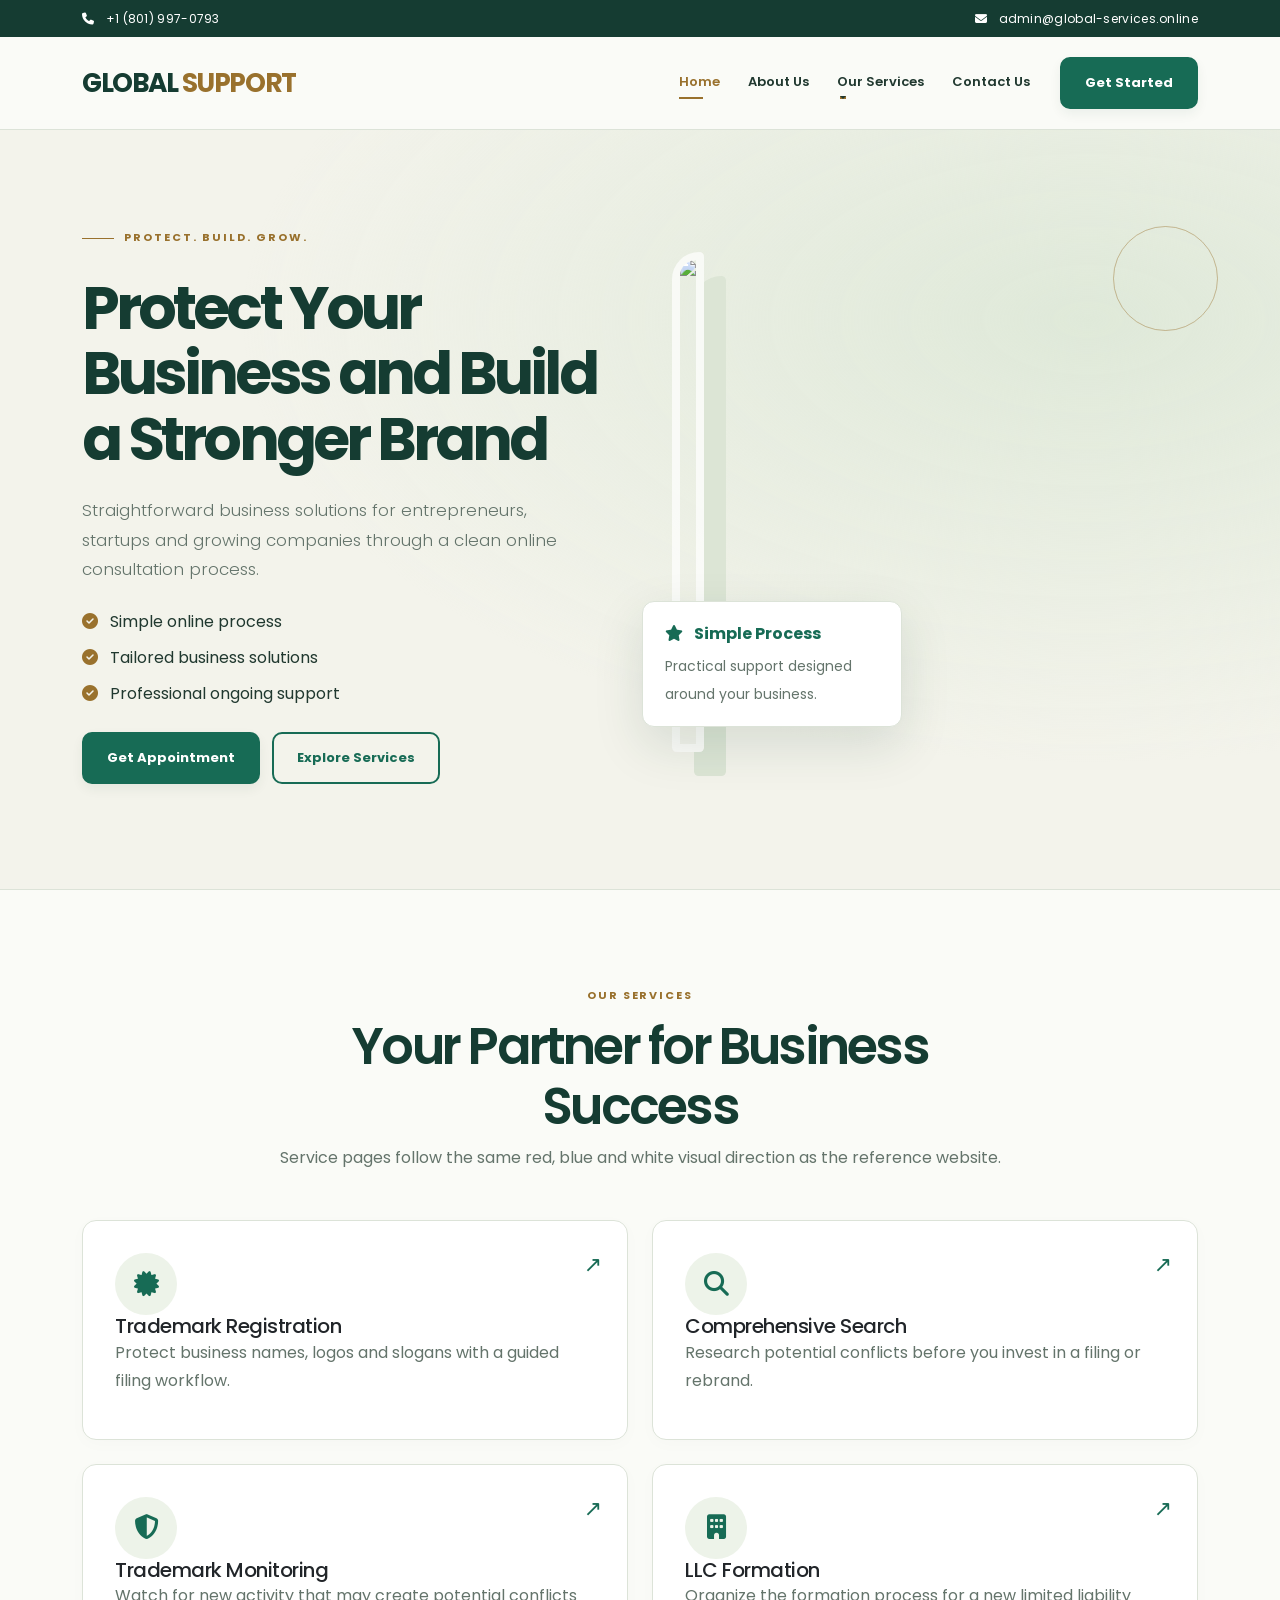
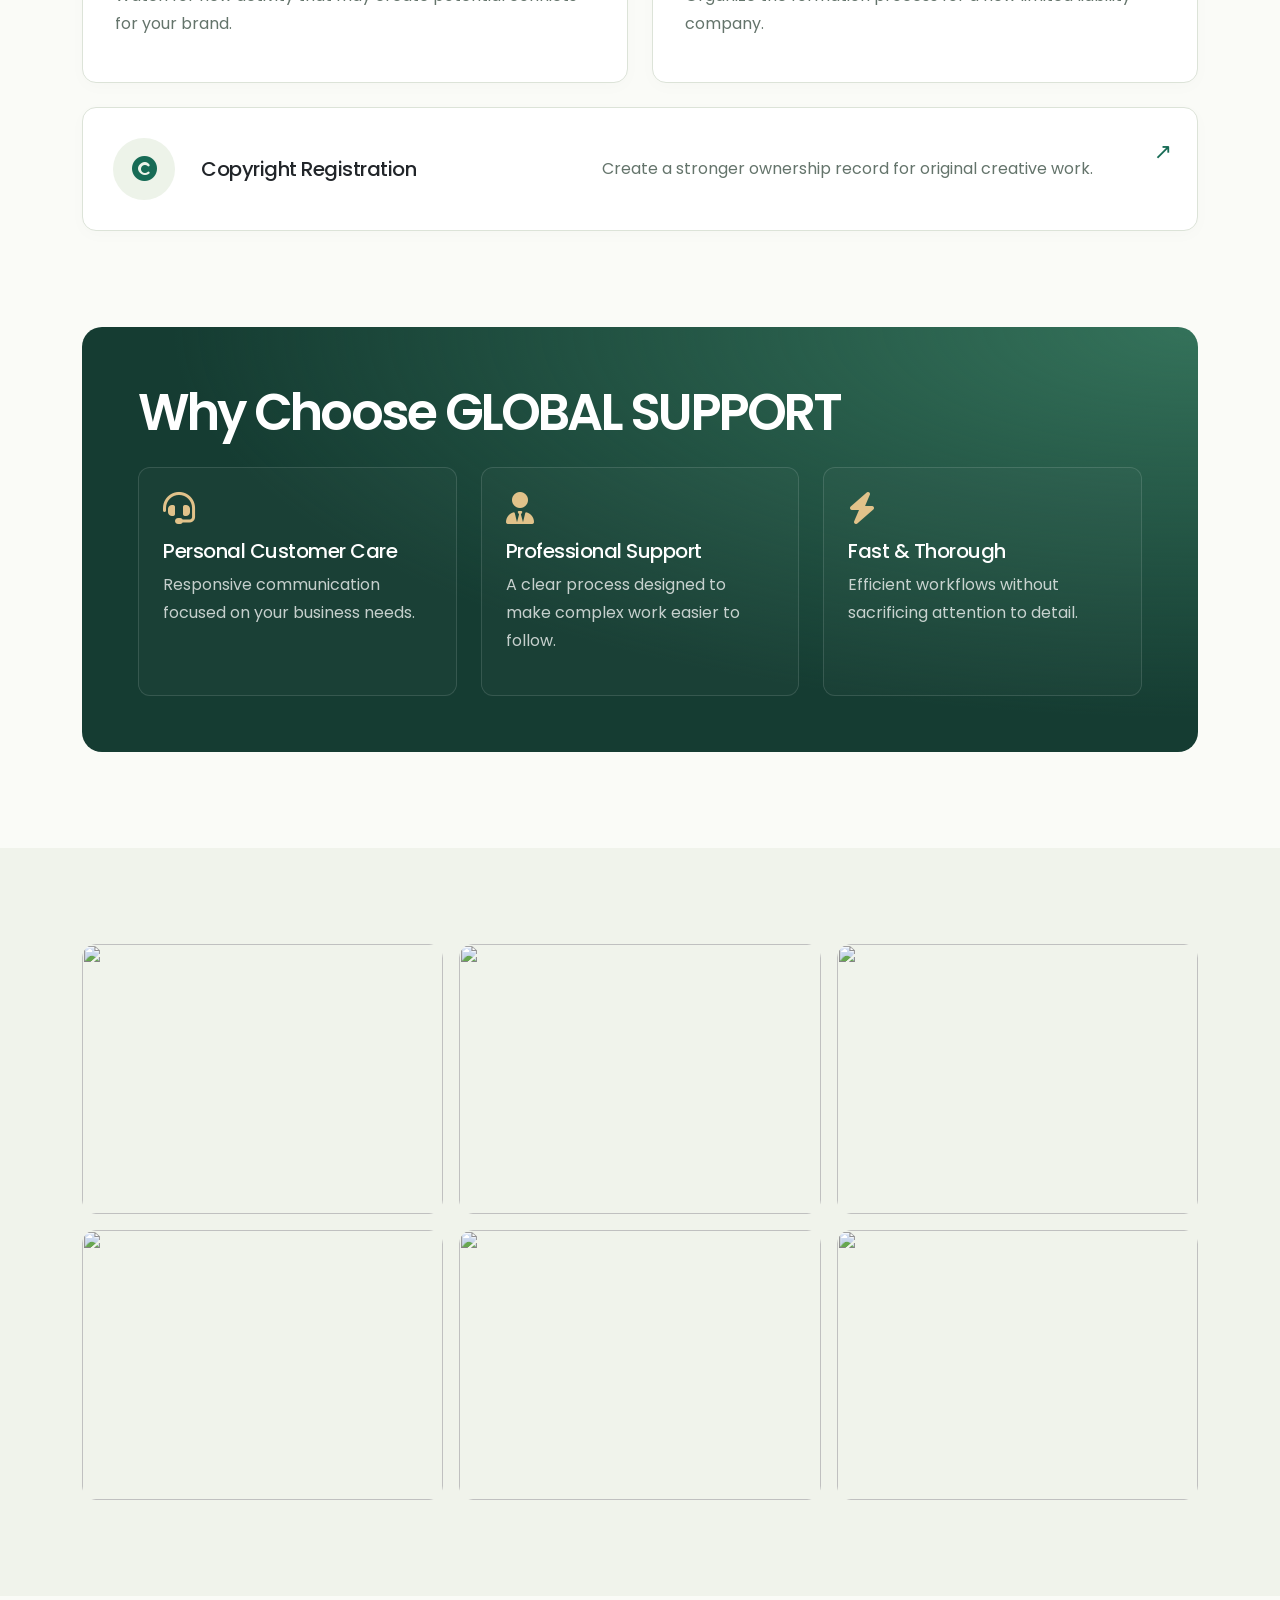
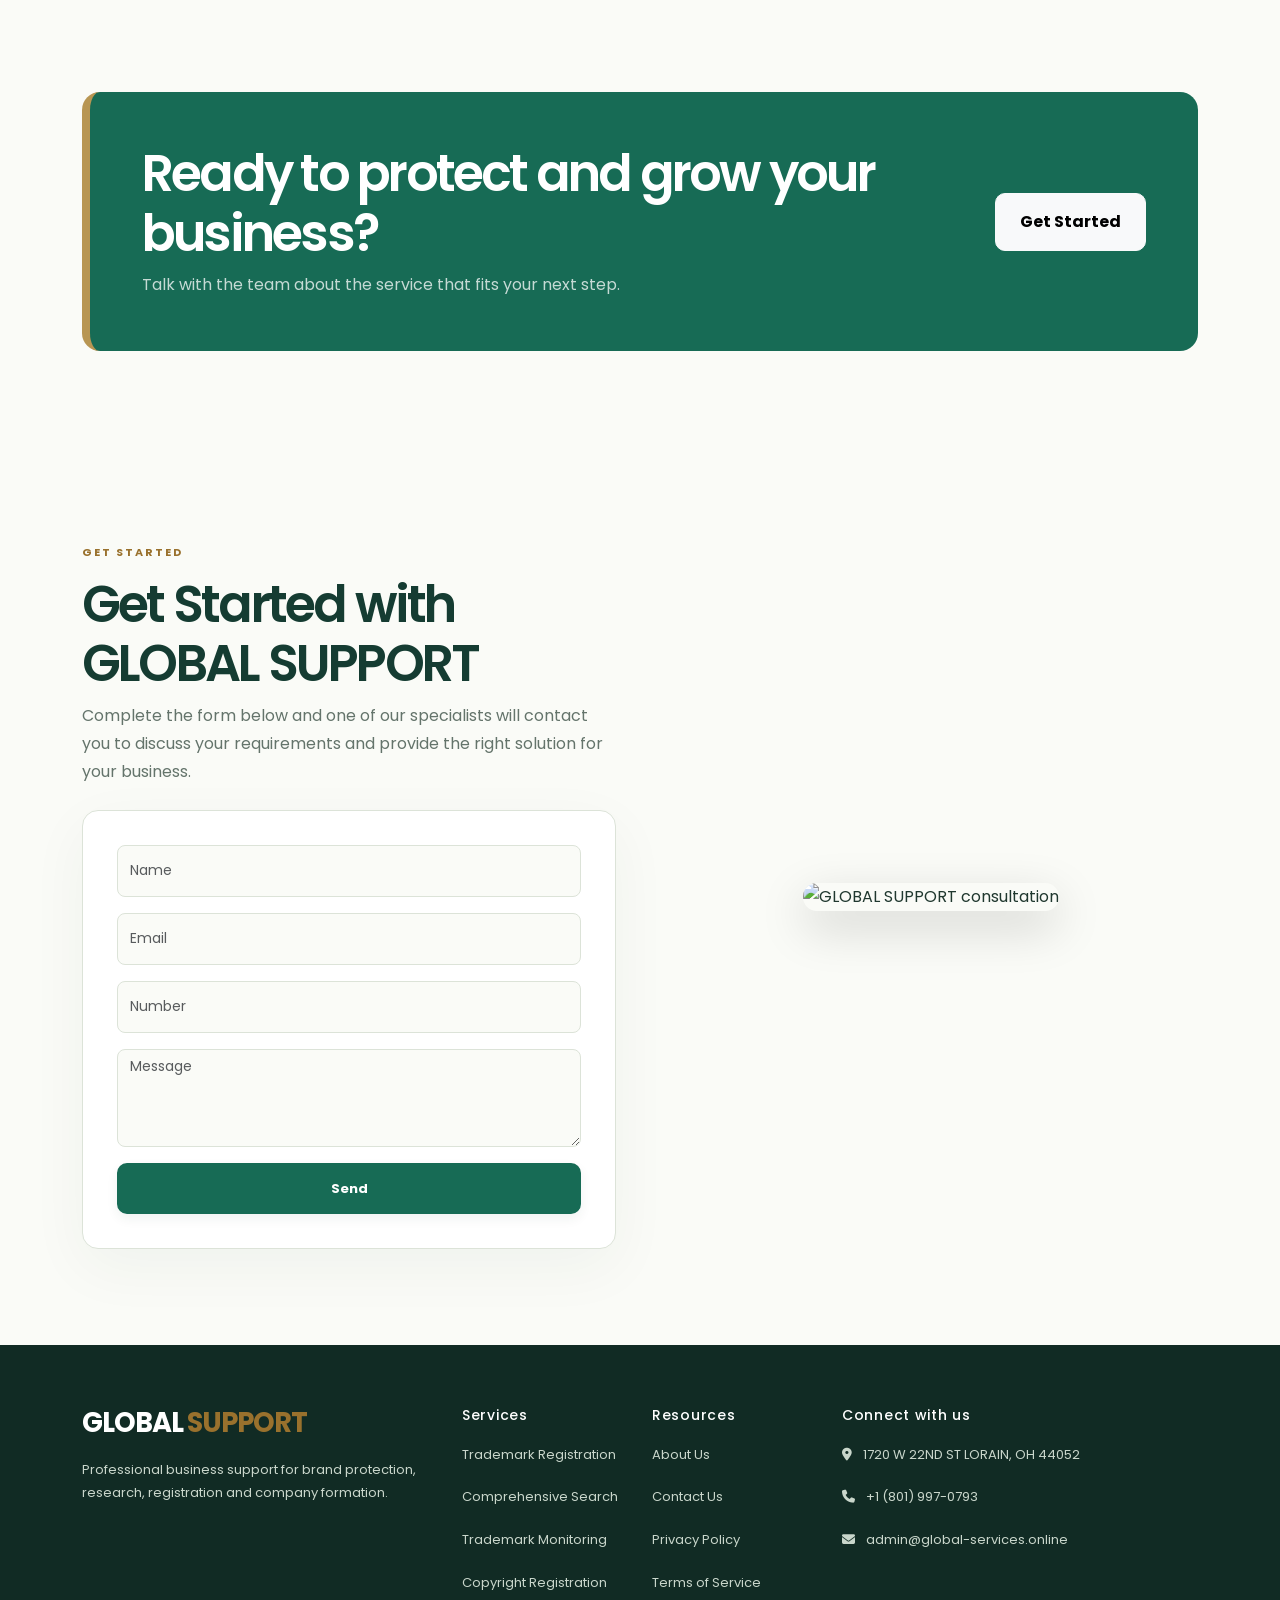
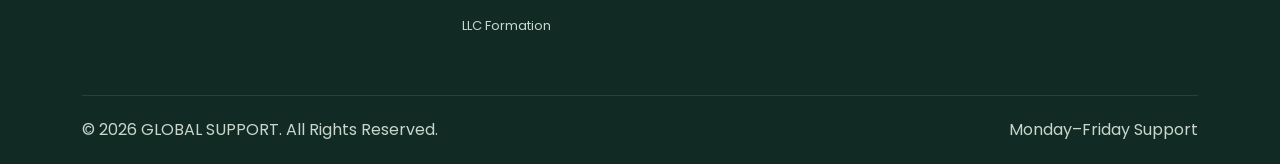
==== index.html @ e2c60cde "new" ====
<!doctype html>
<html lang="en">
 <head>
  <meta charset="utf-8"/>
  <meta content="width=device-width,initial-scale=1" name="viewport"/>
  <title>
   GLOBAL SUPPORT &ndash; Business &amp; Brand Protection
  </title>
  <link href="https://cdn.jsdelivr.net/npm/bootstrap@5.3.3/dist/css/bootstrap.min.css" rel="stylesheet"/>
  <link href="https://fonts.googleapis.com/css2?family=Poppins:wght@400;500;600;700;800&amp;display=swap" rel="stylesheet"/>
  <link href="https://cdnjs.cloudflare.com/ajax/libs/font-awesome/6.6.0/css/all.min.css" rel="stylesheet"/>
  <link href="assets/style.css" rel="stylesheet"/>
 </head>
 <body>
  <div class="topbar py-2">
   <div class="container d-flex flex-wrap justify-content-between gap-2">
    <a href="tel:+18019970793">
     <i class="fa-solid fa-phone me-2">
     </i>
     +1 (801) 997-0793
    </a>
    <a href="mailto:admin@global-services.online ">
     <i class="fa-solid fa-envelope me-2">
     </i>
     admin@global-services.online 
    </a>
   </div>
  </div>
  <nav class="navbar navbar-expand-lg sticky-top">
   <div class="container">
    <a class="navbar-brand" href="index.html">
     <h2 class="fw-bold">GLOBAL <span class="text-danger">SUPPORT</span></h2>
    </a>
    <button aria-label="Toggle navigation" aria-controls="mainNavbar" aria-expanded="false" class="navbar-toggler" data-bs-target="#mainNavbar" data-bs-toggle="collapse" type="button">
     <span class="navbar-toggler-icon">
     </span>
    </button>
    <div class="collapse navbar-collapse" id="mainNavbar">
     <ul class="navbar-nav ms-auto align-items-lg-center">
      <li class="nav-item">
       <a class="nav-link" href="index.html">
        Home
       </a>
      </li>
      <li class="nav-item">
       <a class="nav-link" href="about-us.html">
        About Us
       </a>
      </li>
      <li class="nav-item dropdown">
       <a class="nav-link dropdown-toggle" data-bs-toggle="dropdown" href="#">
        Our Services
       </a>
       <ul class="dropdown-menu">
        <li>
         <a class="dropdown-item" href="trademark-registration.html">
          Trademark Registration
         </a>
        </li>
        <li>
         <a class="dropdown-item" href="copyright-registration.html">
          Copyright Registration
         </a>
        </li>
        <li>
         <a class="dropdown-item" href="comprehensive-search.html">
          Comprehensive Search
         </a>
        </li>
        <li>
         <a class="dropdown-item" href="trademark-monitoring.html">
          Trademark Monitoring
         </a>
        </li>
        <li>
         <a class="dropdown-item" href="llc-formation.html">
          LLC Formation
         </a>
        </li>
       </ul>
      </li>
      <li class="nav-item">
       <a class="nav-link" href="contact-us.html">
        Contact Us
       </a>
      </li>
      <li class="nav-item ms-lg-3">
       <a class="btn btn-pm pulse" href="contact-us.html">
        Get Started
       </a>
      </li>
     </ul>
    </div>
   </div>
  </nav>
  <section class="hero">
   <div class="container">
    <div class="row align-items-center g-5">
     <div class="col-lg-6 left">
      <span class="eyebrow">
       Protect. Build. Grow.
      </span>
      <h1 class="display-title mt-3" style="color: #153c32;">
       Protect Your Business and Build a Stronger Brand
      </h1>
      <p class="lead muted mt-4">
       Straightforward business solutions for entrepreneurs, startups and growing companies through a clean online consultation process.
      </p>
      <ul class="list-unstyled my-4">
       <li class="mb-2">
        <i class="fa-solid fa-circle-check text-danger me-2">
        </i>
        Simple online process
       </li>
       <li class="mb-2">
        <i class="fa-solid fa-circle-check text-danger me-2">
        </i>
        Tailored business solutions
       </li>
       <li>
        <i class="fa-solid fa-circle-check text-danger me-2">
        </i>
        Professional ongoing support
       </li>
      </ul>
      <a class="btn btn-pm me-2" href="contact-us.html">
       Get Appointment
      </a>
      <a class="btn btn-outline-pm" href="#services">
       Explore Services
      </a>
     </div>
     <div class="col-lg-6 right">
      <div class="hero-img-wrap">
       <img class="hero-image" src="https://powermarkllc.com/wp-content/uploads/2026/06/Untitled-design-14.png"/>
       <div class="float-card">
        <strong class="text-primary d-block mb-1">
         <i class="fa-solid fa-star me-2">
         </i>
         Simple Process
        </strong>
        <span class="small muted">
         Practical support designed around your business.
        </span>
       </div>
      </div>
     </div>
    </div>
   </div>
  </section>
  <section class="section" id="services">
   <div class="container">
    <div class="text-center mx-auto mb-5 reveal" style="max-width:760px">
     <span class="eyebrow">
      Our Services
     </span>
     <h2 class="section-title">
      Your Partner for Business Success
     </h2>
     <p class="muted">
      Service pages follow the same red, blue and white visual direction as the reference website.
     </p>
    </div>
    <div class="row g-4">
     <div class="col-md-6 col-lg-4 reveal">
      <a class="service-card d-block text-dark" href="trademark-registration.html">
       <div class="iconbox mb-4">
        <i class="fa-solid fa-certificate">
        </i>
       </div>
       <h4>
        Trademark Registration
       </h4>
       <p class="muted mb-0">
        Protect business names, logos and slogans with a guided filing workflow.
       </p>
      </a>
     </div>
     <div class="col-md-6 col-lg-4 reveal">
      <a class="service-card d-block text-dark" href="comprehensive-search.html">
       <div class="iconbox mb-4">
        <i class="fa-solid fa-magnifying-glass">
        </i>
       </div>
       <h4>
        Comprehensive Search
       </h4>
       <p class="muted mb-0">
        Research potential conflicts before you invest in a filing or rebrand.
       </p>
      </a>
     </div>
     <div class="col-md-6 col-lg-4 reveal">
      <a class="service-card d-block text-dark" href="trademark-monitoring.html">
       <div class="iconbox mb-4">
        <i class="fa-solid fa-shield-halved">
        </i>
       </div>
       <h4>
        Trademark Monitoring
       </h4>
       <p class="muted mb-0">
        Watch for new activity that may create potential conflicts for your brand.
       </p>
      </a>
     </div>
     <div class="col-md-6 col-lg-4 reveal">
      <a class="service-card d-block text-dark" href="llc-formation.html">
       <div class="iconbox mb-4">
        <i class="fa-solid fa-building">
        </i>
       </div>
       <h4>
        LLC Formation
       </h4>
       <p class="muted mb-0">
        Organize the formation process for a new limited liability company.
       </p>
      </a>
     </div>
     <div class="col-md-6 col-lg-4 reveal">
      <a class="service-card d-block text-dark" href="copyright-registration.html">
       <div class="iconbox mb-4">
        <i class="fa-solid fa-copyright">
        </i>
       </div>
       <h4>
        Copyright Registration
       </h4>
       <p class="muted mb-0">
        Create a stronger ownership record for original creative work.
       </p>
      </a>
     </div>
    </div>
   </div>
  </section>
  <section class="section pt-0">
   <div class="container">
    <div class="why reveal">
     <h2 class="section-title mb-4">
      Why Choose GLOBAL SUPPORT
     </h2>
     <div class="row g-4">
      <div class="col-md-4">
       <div class="whyitem">
        <i class="fa-solid fa-headset fs-2 mb-3">
        </i>
        <h4>
         Personal Customer Care
        </h4>
        <p class="opacity-75">
         Responsive communication focused on your business needs.
        </p>
       </div>
      </div>
      <div class="col-md-4">
       <div class="whyitem">
        <i class="fa-solid fa-user-tie fs-2 mb-3">
        </i>
        <h4>
         Professional Support
        </h4>
        <p class="opacity-75">
         A clear process designed to make complex work easier to follow.
        </p>
       </div>
      </div>
      <div class="col-md-4">
       <div class="whyitem">
        <i class="fa-solid fa-bolt fs-2 mb-3">
        </i>
        <h4>
         Fast &amp; Thorough
        </h4>
        <p class="opacity-75">
         Efficient workflows without sacrificing attention to detail.
        </p>
       </div>
      </div>
     </div>
    </div>
   </div>
  </section>
  <section class="section bg-light">
   <div class="container">
    <div class="row g-3">
     <div class="col-6 col-md-4 reveal">
      <div class="gallerywrap">
       <img class="gallery" src="https://powermarkllc.com/wp-content/uploads/2026/06/1-3.png"/>
      </div>
     </div>
     <div class="col-6 col-md-4 reveal">
      <div class="gallerywrap">
       <img class="gallery" src="https://powermarkllc.com/wp-content/uploads/2026/06/5-3.png"/>
      </div>
     </div>
     <div class="col-6 col-md-4 reveal">
      <div class="gallerywrap">
       <img class="gallery" src="https://powermarkllc.com/wp-content/uploads/2026/06/2-3.png"/>
      </div>
     </div>
     <div class="col-6 col-md-4 reveal">
      <div class="gallerywrap">
       <img class="gallery" src="https://powermarkllc.com/wp-content/uploads/2026/06/3-3.png"/>
      </div>
     </div>
     <div class="col-6 col-md-4 reveal">
      <div class="gallerywrap">
       <img class="gallery" src="https://powermarkllc.com/wp-content/uploads/2026/06/4-3.png"/>
      </div>
     </div>
     <div class="col-6 col-md-4 reveal">
      <div class="gallerywrap">
       <img class="gallery" src="https://powermarkllc.com/wp-content/uploads/2026/06/6-3.png"/>
      </div>
     </div>
    </div>
   </div>
  </section>
  <section class="section">
   <div class="container">
    <div class="cta reveal d-lg-flex justify-content-between align-items-center gap-4">
     <div>
      <h2 class="section-title">
       Ready to protect and grow your business?
      </h2>
      <p class="mb-0 opacity-75">
       Talk with the team about the service that fits your next step.
      </p>
     </div>
     <a class="btn btn-light rounded-pill px-4 py-3 fw-bold mt-3 mt-lg-0" href="contact-us.html">
      Get Started
     </a>
    </div>
   </div>
  </section>


  <section class="section">
    <div class="container">
      <div class="row g-5 align-items-center">
        <div class="col-lg-6 left">
          <span class="eyebrow">Get Started</span>
          <h2 class="section-title">Get Started with GLOBAL SUPPORT</h2>
          <p class="muted">Complete the form below and one of our specialists will contact you to discuss your requirements and provide the right solution for your business.</p>
          <form class="form-card mt-4" onsubmit="event.preventDefault();alert('Demo form submitted');">
            <div class="row g-3">
              <div class="col-12"><input class="form-control" placeholder="Name" type="text"/></div>
              <div class="col-12"><input class="form-control" placeholder="Email" required type="email"/></div>
              <div class="col-12"><input class="form-control" placeholder="Number" required type="number"/></div>
              <div class="col-12"><textarea class="form-control" placeholder="Message" rows="4"></textarea></div>
              <div class="col-12"><button class="btn btn-pm w-100" type="submit">Send</button></div>
            </div>
          </form>
        </div>
        <div class="col-lg-6 right text-center">
          <img alt="GLOBAL SUPPORT consultation" class="img-fluid rounded-4 shadow-lg" src="https://powermarkllc.com/wp-content/uploads/2026/06/Untitled-design-16.png"/>
        </div>
      </div>
    </div>
  </section>

  <footer>
   <div class="container">
    <div class="row g-4">
     <div class="col-lg-4">
      <h2 class="fw-bold">GLOBAL <span class="text-danger">SUPPORT</span></h2>
      <p>
       Professional business support for brand protection, research, registration and company formation.
      </p>
     </div>
     <div class="col-6 col-lg-2">
      <h5>
       Services
      </h5>
      <a href="trademark-registration.html">
       Trademark Registration
      </a>
      <a href="comprehensive-search.html">
       Comprehensive Search
      </a>
      <a href="trademark-monitoring.html">
       Trademark Monitoring
      </a>
      <a href="copyright-registration.html">
       Copyright Registration
      </a>
      <a href="llc-formation.html">
       LLC Formation
      </a>
     </div>
     <div class="col-6 col-lg-2">
      <h5>
       Resources
      </h5>
      <a href="about-us.html">
       About Us
      </a>
      <a href="contact-us.html">
       Contact Us
      </a>
      <a href="privacy-policy.html">
       Privacy Policy
      </a>
      <a href="terms-of-service.html">
       Terms of Service
      </a>
     </div>
     <div class="col-lg-4">
      <h5>
       Connect with us
      </h5>
      <p>
       <i class="fa-solid fa-location-dot me-2">
       </i>
       1720 W 22ND ST LORAIN, OH 44052
      </p>
      <p>
       <i class="fa-solid fa-phone me-2">
       </i>
       +1 (801) 997-0793
      </p>
      <p>
       <i class="fa-solid fa-envelope me-2">
       </i>
       admin@global-services.online 
      </p>
     </div>
    </div>
    <div class="footer-bottom d-flex justify-content-between flex-wrap">
     <span>
      &copy; 2026 GLOBAL SUPPORT. All Rights Reserved.
     </span>
     <span>
      Monday&ndash;Friday Support
     </span>
    </div>
   </div>
  </footer>
  <button aria-label="Back to top" class="backtop border-0">
   <i class="fa-solid fa-arrow-up">
   </i>
  </button>
  <script src="https://cdn.jsdelivr.net/npm/bootstrap@5.3.3/dist/js/bootstrap.bundle.min.js">
  </script>
  <script src="assets/main.js">
  </script>
 </body>
</html>
---- assets/style.css ----
:root {
    --blue: #176b55;
    --blue-dark: #153c32;
    --red: #99712d;
    --text: #20382f;
    --muted: #64746b;
    --light: #f3f3eb;
    --border: #dce3d8;
    --shadow: 0 18px 50px rgba(21, 60, 50, 0.13);
}

* {
    box-sizing: border-box;
}

html {
    scroll-behavior: smooth;
}

body {
    margin: 0;
    font-family: "Poppins", sans-serif;
    color: var(--text);
    background: #ffffff;
    overflow-x: hidden;
}

a {
    text-decoration: none;
}

img {
    max-width: 100%;
}

/* =========================
   Top Bar
========================= */
.topbar {
    background: var(--blue-dark);
    color: #ffffff;
    font-size: 14px;
}

.topbar a {
    color: #ffffff;
}

/* =========================
   Navbar
========================= */
.navbar {
    background: #ffffff;
    box-shadow: 0 8px 25px rgba(0, 0, 0, 0.05);
}

.navbar-brand img {
    width: 220px;
}

.nav-link {
    color: #20382f !important;
    font-weight: 600;
}

.nav-link:hover,
.nav-link.active {
    color: var(--red) !important;
}

.dropdown-menu {
    padding: 10px;
    border: 0;
    border-radius: 14px;
    box-shadow: var(--shadow);
}

.dropdown-item {
    padding: 10px 14px;
    border-radius: 8px;
}

.dropdown-item:hover {
    color: var(--red);
    background: #f3f3eb;
}

/* =========================
   Buttons
========================= */
.btn-pm {
    padding: 12px 24px;
    color: #ffffff;
    font-weight: 700;
    background: var(--red);
    border: 2px solid var(--red);
    border-radius: 999px;
    transition: 0.3s ease;
}

.btn-pm:hover {
    color: #ffffff;
    background: #795820;
    border-color: #795820;
    transform: translateY(-2px);
    box-shadow: 0 12px 25px rgba(153, 113, 45, 0.25);
}

.btn-outline-pm {
    padding: 12px 24px;
    color: var(--blue);
    font-weight: 700;
    border: 2px solid var(--blue);
    border-radius: 999px;
    transition: 0.3s ease;
}

.btn-outline-pm:hover {
    color: #ffffff;
    background: var(--blue);
}

/* =========================
   Global Sections
========================= */
.section {
    padding: 88px 0;
}

.eyebrow {
    color: var(--red);
    font-size: 13px;
    font-weight: 700;
    letter-spacing: 0.08em;
    text-transform: uppercase;
}

.display-title {
    font-size: clamp(2.35rem, 5vw, 4.5rem);
    font-weight: 800;
    line-height: 1.05;
    letter-spacing: -0.04em;
}

.section-title {
    font-size: clamp(2rem, 4vw, 3.15rem);
    font-weight: 800;
    letter-spacing: -0.03em;
}

.muted {
    color: var(--muted);
}

/* =========================
   Home Hero
========================= */
.hero {
    padding: 95px 0 85px;
    overflow: hidden;
    background:
        radial-gradient(circle at 90% 20%, rgba(153, 113, 45, 0.14), transparent 24%),
        radial-gradient(circle at 5% 85%, rgba(23, 107, 85, 0.15), transparent 27%),
        linear-gradient(135deg, #f3f3eb, #ffffff 55%, #e8eee4);
}

.hero-img-wrap {
    position: relative;
}

.hero-image {
    width: 100%;
    min-height: 500px;
    object-fit: cover;
    border-radius: 30px;
    box-shadow: var(--shadow);
}

.float-card {
    position: absolute;
    bottom: 25px;
    left: -25px;
    max-width: 260px;
    padding: 18px 22px;
    background: #ffffff;
    border-radius: 18px;
    box-shadow: var(--shadow);
    animation: floatingCard 4s ease-in-out infinite;
}

@keyframes floatingCard {
    0%, 100% {
        transform: translateY(0);
    }

    50% {
        transform: translateY(-10px);
    }
}

/* =========================
   Inner Page Hero
========================= */
.pagehero {
    position: relative;
    padding: 82px 0;
    color: #ffffff;
    overflow: hidden;
    background: linear-gradient(135deg, var(--blue-dark), var(--blue));
}

.pagehero::after {
    content: "";
    position: absolute;
    top: -140px;
    right: -130px;
    width: 360px;
    height: 360px;
    border: 70px solid rgba(153, 113, 45, 0.22);
    border-radius: 50%;
}

.pagehero .container {
    position: relative;
    z-index: 1;
}

/* =========================
   Cards / Icons
========================= */
.iconbox {
    display: grid;
    width: 62px;
    height: 62px;
    color: #ffffff;
    font-size: 25px;
    place-items: center;
    background: linear-gradient(135deg, var(--blue), #449078);
    border-radius: 16px;
    box-shadow: 0 12px 28px rgba(23, 107, 85, 0.2);
}

.service-card,
.feature,
.price-card,
.contact-card {
    height: 100%;
    padding: 30px;
    background: #ffffff;
    border: 1px solid var(--border);
    border-radius: 22px;
    transition: 0.35s ease;
}

.service-card:hover,
.feature:hover,
.price-card:hover,
.contact-card:hover {
    border-color: transparent;
    transform: translateY(-8px);
    box-shadow: var(--shadow);
}

/* =========================
   Why Choose Us
========================= */
.why {
    padding: 56px;
    color: #ffffff;
    background: var(--blue-dark);
    border-radius: 32px;
}

.whyitem {
    height: 100%;
    padding: 24px;
    background: rgba(255, 255, 255, 0.08);
    border-radius: 18px;
    transition: 0.3s ease;
}

.whyitem:hover {
    background: rgba(255, 255, 255, 0.13);
    transform: translateY(-5px);
}

/* =========================
   Gallery
========================= */
.gallerywrap {
    overflow: hidden;
    border-radius: 20px;
}

.gallery {
    width: 100%;
    height: 270px;
    object-fit: cover;
    border-radius: 20px;
    transition: 0.4s ease;
}

.gallerywrap:hover .gallery {
    transform: scale(1.07);
}

/* =========================
   CTA / Forms
========================= */
.cta {
    padding: 52px;
    color: #ffffff;
    background: linear-gradient(135deg, var(--red), #795820);
    border-radius: 30px;
}

.form-card {
    padding: 34px;
    background: #ffffff;
    border: 1px solid var(--border);
    border-radius: 26px;
    box-shadow: var(--shadow);
}

.form-control,
.form-select {
    min-height: 52px;
    border-radius: 12px;
}

.form-control:focus,
.form-select:focus {
    border-color: var(--blue);
    box-shadow: 0 0 0 0.25rem rgba(23, 107, 85, 0.1);
}

/* =========================
   Service Steps / Pricing
========================= */
.step {
    position: relative;
    padding-left: 72px;
    margin-bottom: 30px;
}

.stepno {
    position: absolute;
    top: 0;
    left: 0;
    display: grid;
    width: 50px;
    height: 50px;
    color: #ffffff;
    font-weight: 800;
    place-items: center;
    background: var(--red);
    border-radius: 50%;
}

.price {
    color: var(--blue-dark);
    font-size: 42px;
    font-weight: 800;
}

.price-card ul {
    padding: 0;
    list-style: none;
}

.price-card li {
    position: relative;
    padding-left: 27px;
    margin: 10px 0;
    color: #58675f;
}

.price-card li::before {
    content: "\f00c";
    position: absolute;
    left: 0;
    color: var(--red);
    font-family: "Font Awesome 6 Free";
    font-weight: 900;
}

/* =========================
   Footer
========================= */
footer {
    padding-top: 62px;
    color: #c9d6cb;
    background: #112b24;
}

footer h5 {
    color: #ffffff;
}

footer a {
    display: block;
    margin: 20px 0;
    color: #c9d6cb;
    transition: 0.2s ease;
}

footer a:hover {
    color: #ffffff;
}
footer p {
    display: block;
    margin: 20px 0;
    color: #c9d6cb;
    transition: 0.2s ease;
}
.footer-logo {
    width: 225px;
    filter: brightness(0) invert(1);
}

.footer-bottom {
    padding: 20px 0;
    margin-top: 38px;
    border-top: 1px solid rgba(255, 255, 255, 0.1);
}

/* =========================
   Animations
========================= */
.reveal,
.left,
.right {
    opacity: 0;
    transition: opacity 0.8s ease, transform 0.8s ease;
}

.reveal {
    transform: translateY(28px);
}

.left {
    transform: translateX(-35px);
}

.right {
    transform: translateX(35px);
}

.visible {
    opacity: 1 !important;
    transform: none !important;
}

.pulse {
    animation: pulseButton 2.4s infinite;
}

@keyframes pulseButton {
    0% {
        box-shadow: 0 0 0 0 rgba(153, 113, 45, 0.35);
    }

    70% {
        box-shadow: 0 0 0 18px rgba(153, 113, 45, 0);
    }

    100% {
        box-shadow: 0 0 0 0 rgba(153, 113, 45, 0);
    }
}

/* =========================
   Back To Top
========================= */
.backtop {
    position: fixed;
    right: 22px;
    bottom: 22px;
    z-index: 999;
    display: grid;
    width: 46px;
    height: 46px;
    color: #ffffff;
    cursor: pointer;
    opacity: 0;
    visibility: hidden;
    place-items: center;
    background: var(--red);
    border-radius: 50%;
    transition: 0.3s ease;
}

.backtop.show {
    opacity: 1;
    visibility: visible;
}

/* =========================
   Responsive
========================= */
@media (max-width: 991.98px) {
    .navbar-brand img {
        width: 185px;
    }

    .hero {
        padding: 65px 0;
    }

    .hero-image {
        min-height: 380px;
        margin-top: 30px;
    }

    .float-card {
        left: 15px;
    }

    .section {
        padding: 65px 0;
    }

    .why {
        padding: 38px 25px;
    }
}

@media (max-width: 575.98px) {
    .section {
        padding: 55px 0;
    }

    .cta,
    .why,
    .form-card {
        padding: 28px 20px;
    }
}

/* Forest & limestone: shared visual system across all pages. */
:root { --bs-primary:#176b55; --bs-danger:#99712d; --bs-light:#f3f3eb; }
body {font-family: "Poppins", system-ui, sans-serif; background:#fafbf7; line-height:1.75;}
::selection {background:#d3e4d5;color:#153c32;}
h1,h2,h3,h4,h5 {line-height:1.18;}
h4 {font-size:1.25rem;letter-spacing:-.025em;}
.text-danger {color:#99712d !important;}
.text-primary {color:#176b55 !important;}
.bg-light {background:#f0f3eb !important;}
.topbar {background:#153c32;font-size:12px;letter-spacing:.025em;}
.topbar a:hover {color:#e4c78c;}
.navbar {padding:20px 0;background:rgba(250,251,247,.96);border-bottom:1px solid #dce3d8;box-shadow:none;backdrop-filter:blur(18px);transition:padding .3s,box-shadow .3s;}
.navbar.is-scrolled {padding:11px 0;box-shadow:0 8px 30px #153c3212;}
.navbar-brand h2 {font-size:clamp(1.15rem,2.1vw,1.65rem);letter-spacing:-.055em;margin:0;color:#153c32;}
.nav-link {font-size:13px;position:relative;padding-inline:14px !important;}
.nav-link::after {content:"";position:absolute;bottom:3px;left:14px;width:0;height:2px;background:#99712d;transition:width .25s;}
.nav-link:hover::after,.nav-link.active::after {width:24px;}
.btn {position:relative;overflow:hidden;transition:transform .25s,background .25s,box-shadow .25s;}
.btn-pm,.btn-outline-pm {border-radius:10px;font-size:13px;padding:14px 23px;}
.btn-pm {background:#176b55;border-color:#176b55;box-shadow:0 5px 12px #153c3210;}
.btn-pm:hover {background:#153c32;border-color:#153c32;box-shadow:0 12px 24px #153c3226;transform:translateY(-3px);}
.btn-outline-pm:hover,.btn-light:hover {transform:translateY(-3px);box-shadow:0 12px 24px #153c321c;}
.btn::after {content:"";position:absolute;inset:0;transform:translateX(-120%) skewX(-20deg);background:linear-gradient(90deg,transparent,#ffffff30,transparent);transition:transform .6s;pointer-events:none;}
.btn:hover::after {transform:translateX(120%) skewX(-20deg);}
a:focus-visible,button:focus-visible {outline:3px solid #99712d;outline-offset:5px;}
.hero {position:relative;padding:90px 0 105px;background:radial-gradient(ellipse at 85% 25%,#dfe9d9 0,transparent 55%),#f3f3eb;border-bottom:1px solid #dce3d8;}
.hero .row {--bs-gutter-x:4rem;}
.display-title {font-size:clamp(2.5rem,4.7vw,4.4rem);line-height:1.09;font-weight:700;letter-spacing:-.065em;color:white;}
.hero .lead {font-size:1.05rem;max-width:510px;}
.hero .eyebrow {display:inline-flex;align-items:center;gap:10px;}
.hero .eyebrow::before {content:"";height:1px;width:32px;background:currentColor;}
.hero-image {min-height:500px;border-radius:140px 24px 24px 24px;border:8px solid #ffffffb3;box-shadow:22px 24px 0 #dce5d5;}
.hero-img-wrap::before {content:"";position:absolute;width:105px;height:105px;right:-20px;top:-26px;border:1px solid #99712d70;border-radius:50%;pointer-events:none;}
.float-card {bottom:25px;left:-30px;border:1px solid #dce3d8;border-radius:12px;}
.section {padding:96px 0;}
.section-title {font-weight:600;letter-spacing:-.055em;color:#153c32;}
.eyebrow {letter-spacing:.18em;font-size:11px;display:block;margin-bottom:12px;}
.pagehero {padding:78px 0 88px;background:radial-gradient(ellipse at 90% 10%,#38735a,transparent 65%),#153c32;}
.pagehero h1 {max-width:850px;letter-spacing:-.055em;}
.pagehero::after {border:1px solid #cfb27555;top:-170px;right:-70px;width:500px;height:500px;box-shadow:0 0 0 65px #ffffff04,0 0 0 130px #ffffff03;}
.service-card,.feature,.price-card,.contact-card {border-radius:14px;padding:32px;background:#fff;box-shadow:0 4px 18px #153c3205;}
.service-card {display:flex !important;flex-direction:column;position:relative;padding-bottom:44px;}
.service-card::after {content:"↗";position:absolute;right:25px;top:25px;color:#176b55;font-size:22px;transition:transform .3s;}
.service-card:hover::after {transform:translate(3px,-3px);}
.service-card:hover,.feature:hover,.price-card:hover,.contact-card:hover {border-color:#99b6a5;box-shadow:0 20px 40px #153c3212;}
.iconbox {background:#edf3e9;color:#176b55;border-radius:50%;box-shadow:none;transition:background .3s,transform .3s;}
.service-card:hover .iconbox,.feature:hover .iconbox {background:#176b55;color:white;transform:rotate(-8deg);}
.why {border-radius:20px;padding:56px;background:radial-gradient(ellipse at 100% 0,#34725a,transparent 65%),#153c32;}
.why .section-title,.cta .section-title {color:white;}
.whyitem {border:1px solid #ffffff20;border-radius:12px;background:#ffffff06;}
.whyitem>i {color:#e1c28a;}
.cta {border-radius:18px;background:#176b55;position:relative;border-left:8px solid #b89653;}
.cta .btn {flex-shrink:0;border-radius:10px !important;}
.gallerywrap {border-radius:14px;}
.gallery {border-radius:14px;filter:saturate(.75);transition:transform .7s,filter .7s;}
.gallerywrap:hover .gallery {filter:saturate(1);}
.form-card {border-radius:16px;box-shadow:0 18px 60px #153c320c;}
.form-control,.form-select {background:#fafbf7;border:1px solid #dce3d8;border-radius:8px;font-size:14px;}
.stepno {background:#176b55;border-radius:12px;}
footer {background:#112b24;color:#c9d6cb;}
footer h2 {color:#fff;letter-spacing:-.04em;font-size:1.7rem;}
footer h5 {font-size:14px;letter-spacing:.05em;}
footer a,footer p {font-size:13px;}
footer a:hover {color:#e1c28a;transform:translateX(4px);}
.backtop {background:#176b55;border-radius:12px;box-shadow:0 8px 22px #112b2430;}
.backtop:hover {transform:translateY(-4px);}
.pulse {animation:none;}
.reveal,.left,.right {opacity:1;transform:none;}
.motion-ready .reveal:not(.visible) {opacity:0;transform:translateY(24px);}
.motion-ready .left:not(.visible) {opacity:0;transform:translateX(-24px);}
.motion-ready .right:not(.visible) {opacity:0;transform:translateX(24px);}
.reading-progress {position:fixed;top:0;left:0;height:3px;width:100%;transform:scaleX(0);transform-origin:left;background:#b89653;z-index:1100;pointer-events:none;}
@media(min-width:992px){#services>.container>.row>div {width:50%;} #services>.container>.row>div:last-child {width:100%;} #services>.container>.row>div:last-child .service-card {display:grid !important;grid-template-columns:64px 1fr 1.5fr;gap:24px;align-items:center;padding:30px;} #services .service-card .mb-4 {margin-bottom:0 !important;} #services .service-card h4 {margin:0;}}
@media(max-width:991.98px){.hero {padding:54px 0 76px;}.hero .row{--bs-gutter-x:1.5rem;}.hero-image{min-height:360px;max-height:500px;}.section{padding:64px 0;}.float-card{left:12px;}.navbar-collapse{padding:20px 0;}.nav-link{padding-block:12px;}.why{padding:32px;}}
@media(max-width:575.98px){.hero-image{min-height:300px;border-radius:80px 18px 18px 18px;box-shadow:10px 12px 0 #dce5d5;}.hero-img-wrap::before{right:0;}.hero .btn {margin-top:10px;}.display-title{font-size:2.65rem;}.pagehero{padding:54px 0;}.cta,.why,.form-card{padding:28px 20px;}.topbar .container{justify-content:center !important;}.section-title{font-size:2rem;}}
@media(prefers-reduced-motion:reduce){html{scroll-behavior:auto;}*,*::before,*::after{animation:none !important;transition:none !important;}.motion-ready .reveal:not(.visible),.motion-ready .left:not(.visible),.motion-ready .right:not(.visible){opacity:1;transform:none;}}
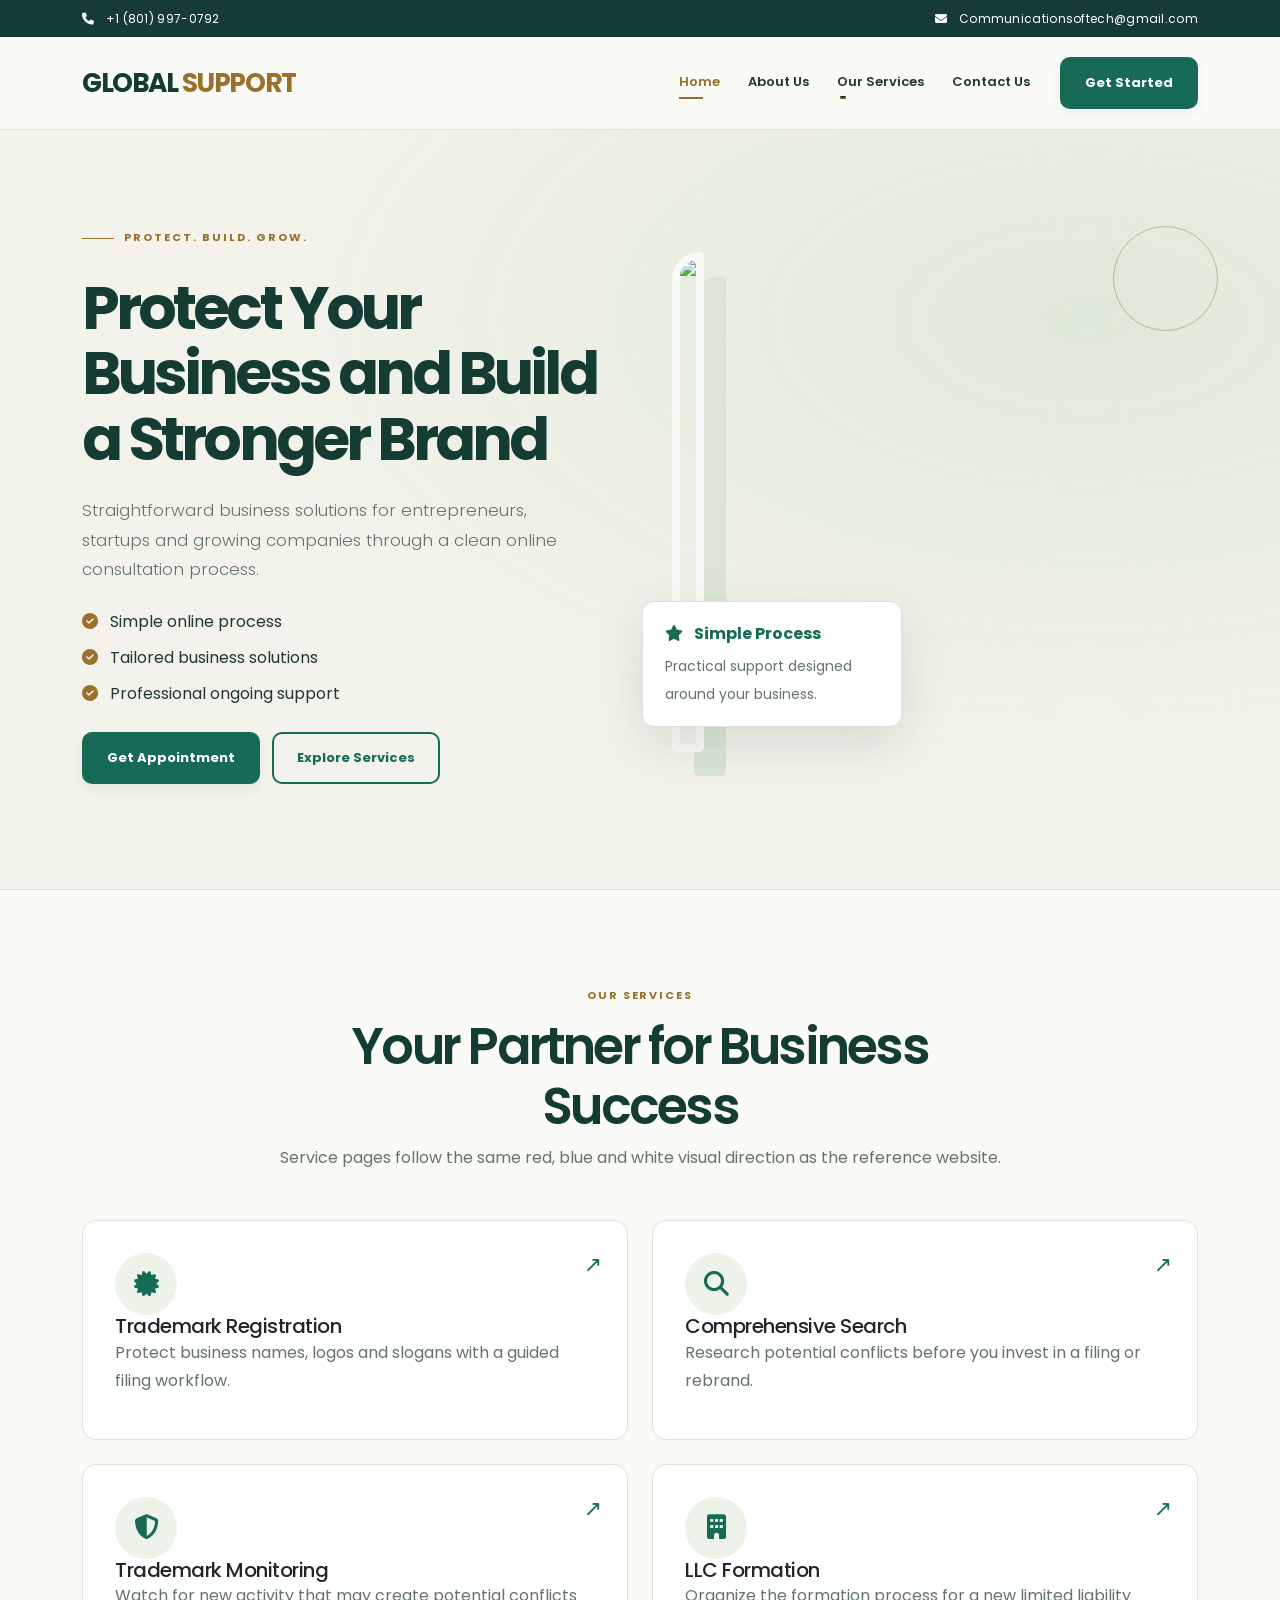
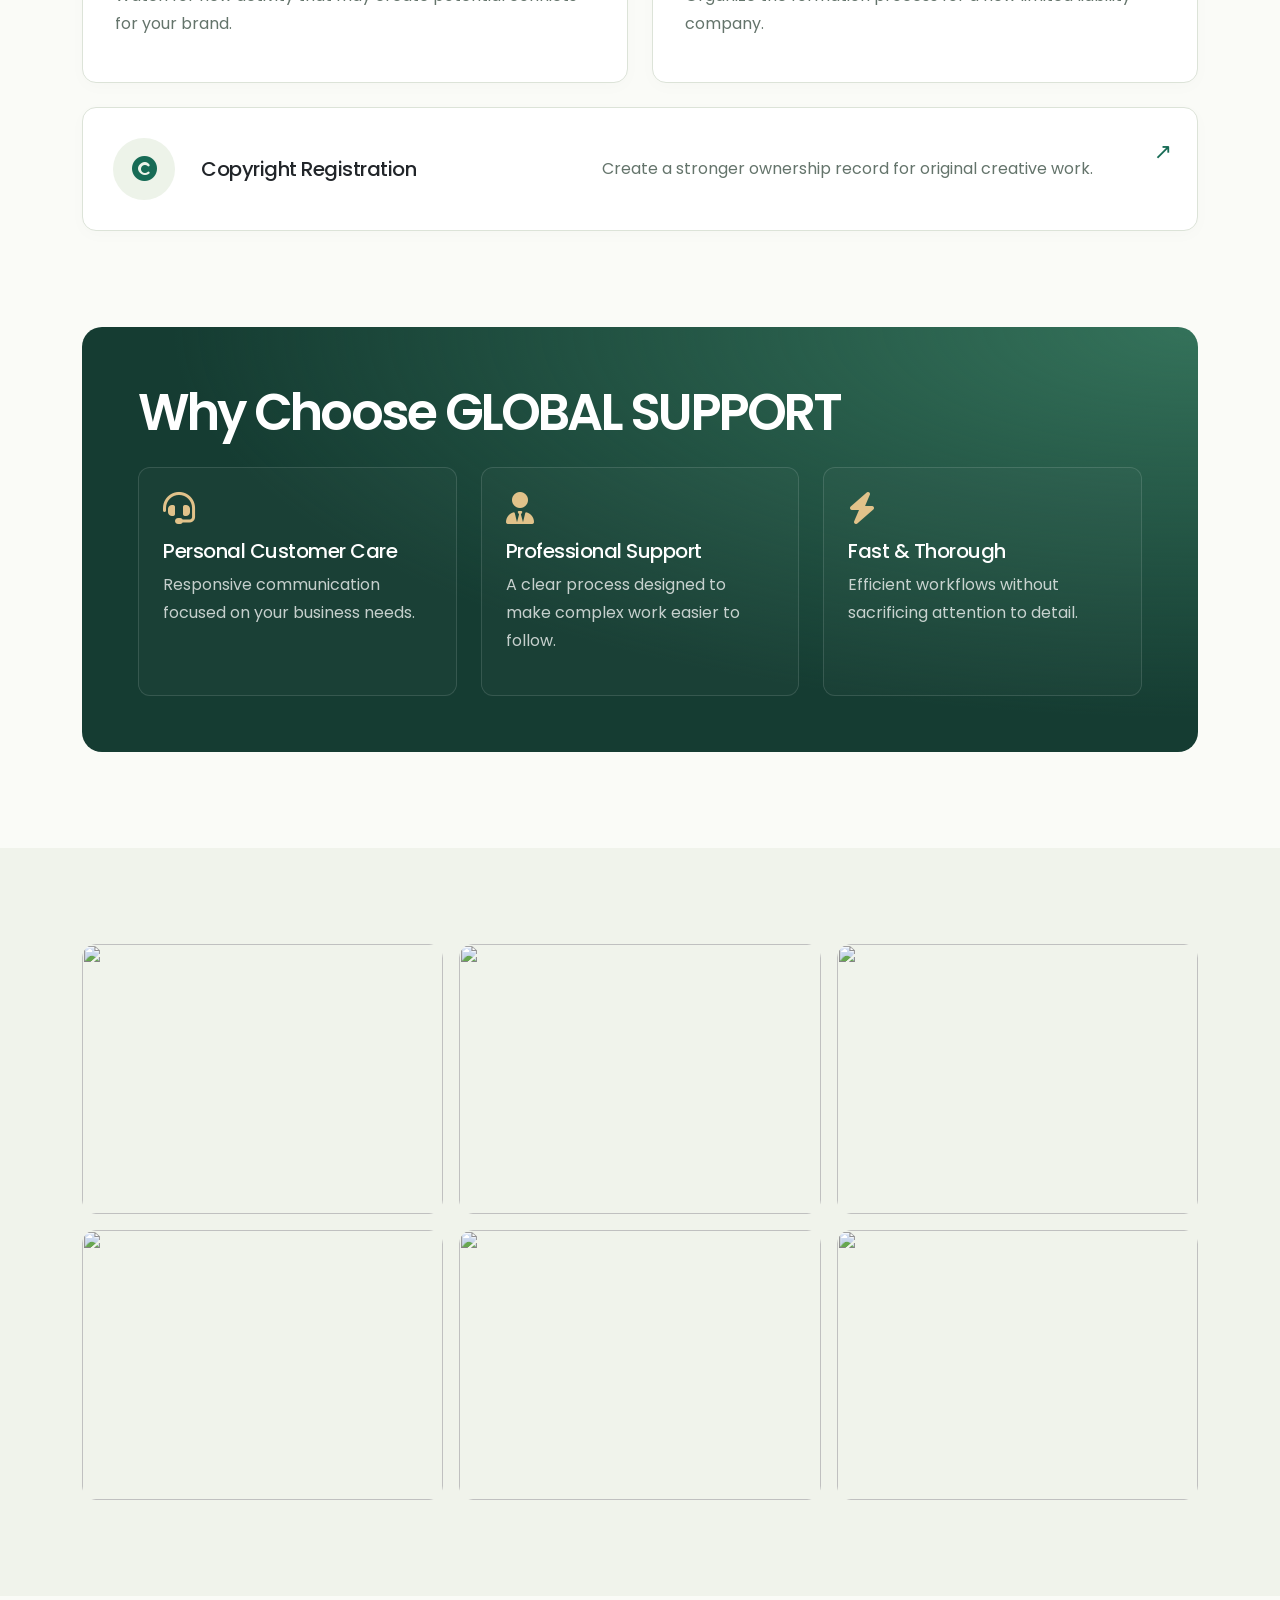
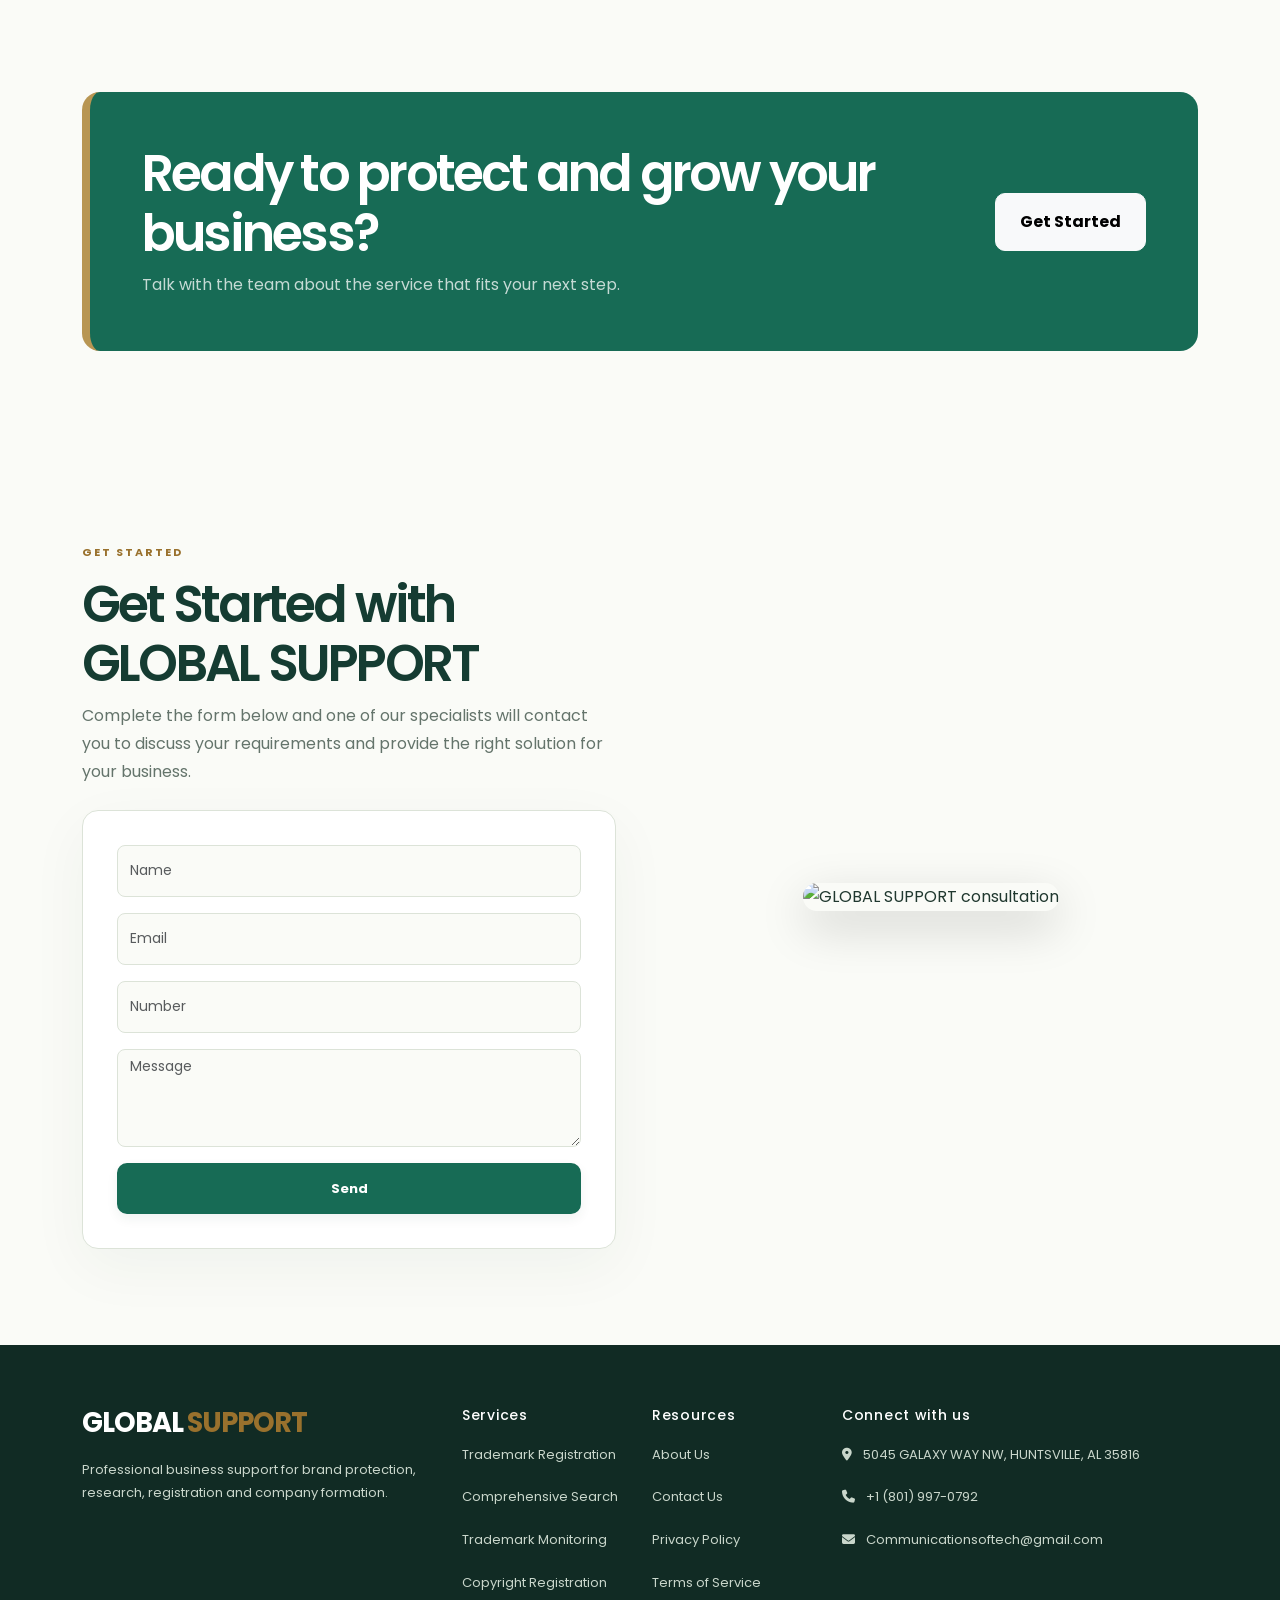
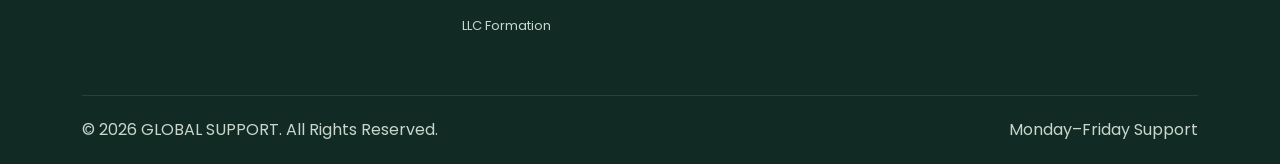
==== commit 7b054fd8: "new" ====
--- a/index.html
+++ b/index.html
@@ -14,15 +14,15 @@
  <body>
   <div class="topbar py-2">
    <div class="container d-flex flex-wrap justify-content-between gap-2">
-    <a href="tel:+18019970793">
+    <a href="tel:+18019970792">
      <i class="fa-solid fa-phone me-2">
      </i>
-     +1 (801) 997-0793
+     +1 (801) 997-0792
     </a>
-    <a href="mailto:admin@global-services.online ">
+    <a href="mailto:Communicationsoftech@gmail.com ">
      <i class="fa-solid fa-envelope me-2">
      </i>
-     admin@global-services.online 
+     Communicationsoftech@gmail.com 
     </a>
    </div>
   </div>
@@ -414,17 +414,17 @@
       <p>
        <i class="fa-solid fa-location-dot me-2">
        </i>
-       1720 W 22ND ST LORAIN, OH 44052
+       5045 GALAXY WAY NW, HUNTSVILLE, AL 35816
       </p>
       <p>
        <i class="fa-solid fa-phone me-2">
        </i>
-       +1 (801) 997-0793
+       +1 (801) 997-0792
       </p>
       <p>
        <i class="fa-solid fa-envelope me-2">
        </i>
-       admin@global-services.online 
+       Communicationsoftech@gmail.com 
       </p>
      </div>
     </div>
